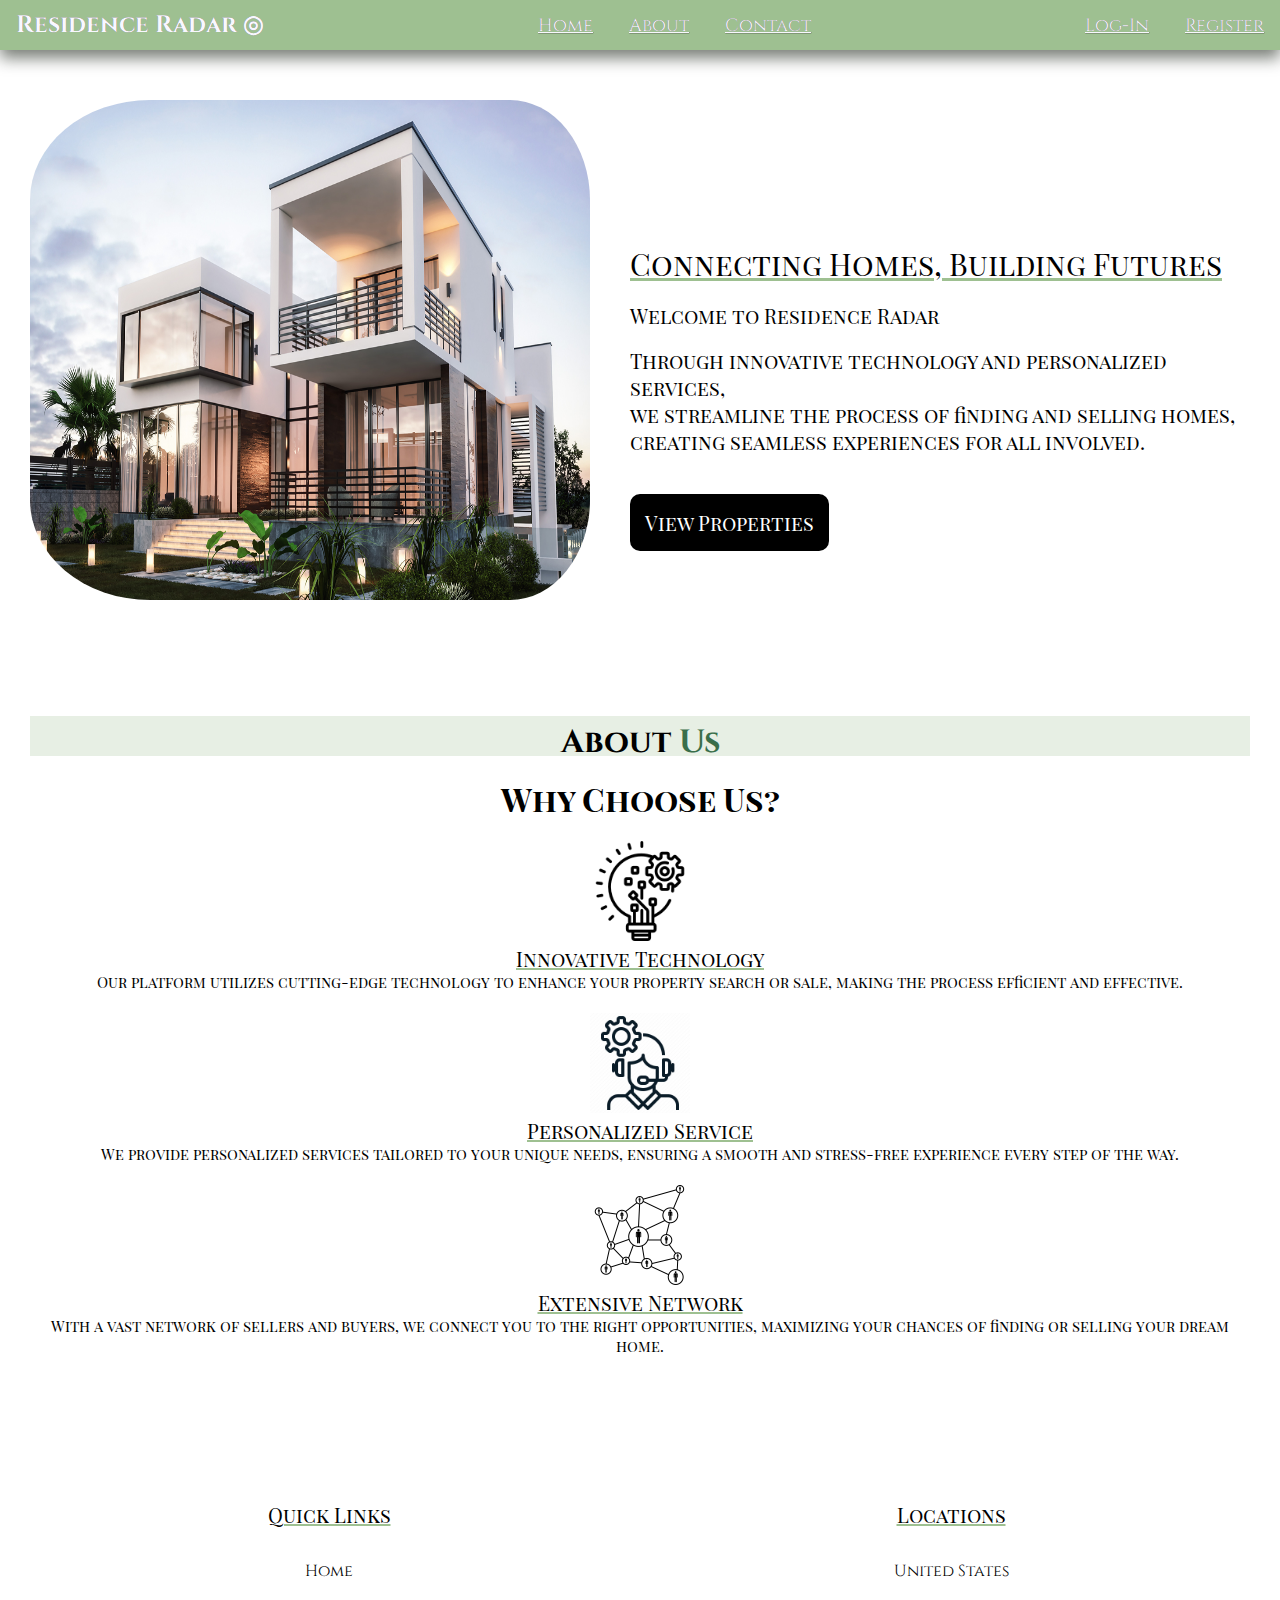
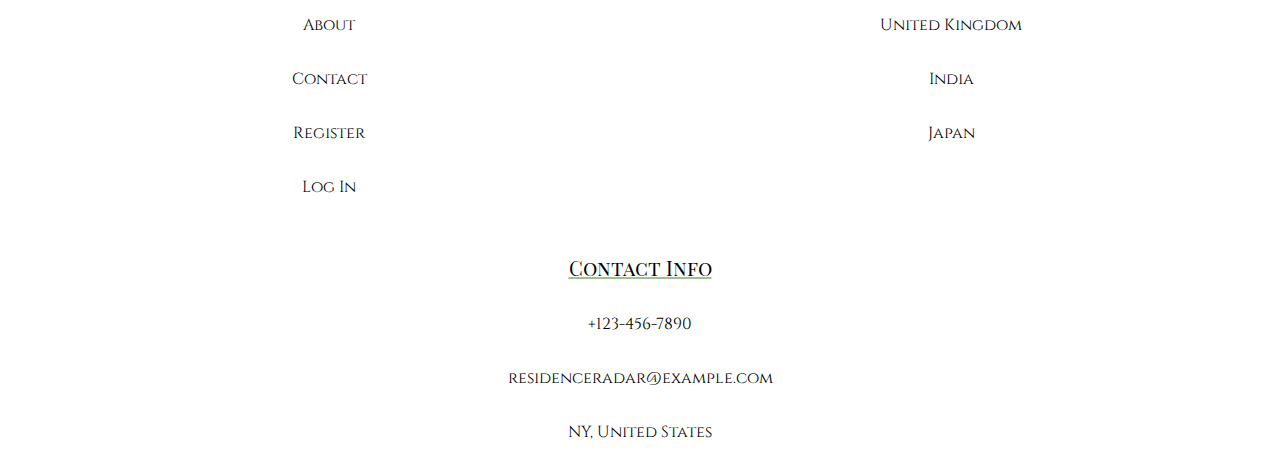
==== index.html @ 5316d0d1 "Add files via upload" ====
<!DOCTYPE html>
<html lang="en">
<head>
    <meta charset="UTF-8">
    <meta http-equiv="X-UA-Compatible" content="IE=edge">
    <meta name="viewport" content="width=device-width, initial-scale=1.0">
    <link rel = "stylesheet" href="homepage.css">
    <link rel="preconnect" href="https://fonts.googleapis.com">
    <link rel="preconnect" href="https://fonts.gstatic.com" crossorigin>
    <link href="https://fonts.googleapis.com/css2?family=Cinzel:wght@400..900&display=swap" rel="stylesheet">
    <link rel="preconnect" href="https://fonts.googleapis.com">
    <link rel="preconnect" href="https://fonts.gstatic.com" crossorigin>
    <link href="https://fonts.googleapis.com/css2?family=Playfair+Display+SC:ital,wght@0,400;0,700;0,900;1,400;1,700;1,900&display=swap" rel="stylesheet">
    <title>Homepage</title>
</head>
<body>

<header>
    <a href="#" class="logo">Residence Radar<span> ◎ </span></a>
    <nav class ="navbar1">
        <a href="index.html">Home</a>
        <a href="#About1">About</a>
        <a href="#Contact">Contact</a>

    </nav>
    <nav class = "navbar2">
        <a href="#Log-In">Log-In</a>
        <a href="registration.html">Register</a>
    </nav>
</header>

<div class = "wrapper">
    <img src = "homepageimg1.jpg" alt=" ">
    <div class = "text-box">
    <br>
    <br>
    <br>
    <br>
    <br>
    <br>
    <br>
    <br>
    <h1>Connecting Homes, Building Futures</h1>
    <br>
    <h2>Welcome to Residence Radar</h2>
    <br>
    <h3><p> Through innovative technology and personalized services,<br>
        we streamline the process of finding and selling homes,<br>
        creating seamless experiences for all involved. </p></h3>
        <br>
        <br>
        <br>
        <a href="#" class="btn">View Properties </a>
    </div>
</div>
<br>
<br>
<br>
<br>
<br>
<br>
<br>
<br>
<br>
<br>

<section class ="about" id="about">
    <h2 id = "About1"></h2>
    <h1 class ="heading">About <span>Us</span></h1>
    <br>
    <div class="content">
        <h1>Why Choose Us?</h1>
        <br>
        <div class="reasons">
            <div class="reason1">
                <img src="tec.png" alt="tec">
                <h3>Innovative Technology</h3>
                <p>Our platform utilizes cutting-edge technology to enhance your property search or sale, making the process efficient and effective.</p>
                <br>
            </div>
            <div class="reason2">
                <img src="ser.jpg" alt="ser">
                <h3>Personalized Service</h3>
                <p>We provide personalized services tailored to your unique needs, ensuring a smooth and stress-free experience every step of the way.</p>
                <br>
            </div>
            <div class="reason3">
                <img src="net.png" alt="net">
                <h3>Extensive Network</h3>
                <p>With a vast network of sellers and buyers, we connect you to the right opportunities, maximizing your chances of finding or selling your dream home.</p>
                <br>
            </div>
        </div>
    </div>
</section>

<br>
<br>
<br>
<br>
<br>
<br>


    <section class =footer>
        <h2 id="Contact"></h2>
        <div class = "box-container">
            <div class = "box">
                <h2>Quick Links</h2>
                <a href = "index.html">Home</a>
                <a href = "#About">About</a>
                <a href = "#Contact">Contact</a>
                <a href = "registration.html">Register</a>
                <a href = "#LogIn">Log In</a>
            </div>
            <div class = "box">
                <h2>Locations</h2>
                <ul>
                    <a href = "#">United States</a>
                    <a href = "#">United Kingdom</a>
                    <a href = "#">India</a>
                    <a href = "#">Japan</a>

                </ul>
            </div>
            <div class = "box">
                <h2>Contact Info</h2>
                <a href = "#">+123-456-7890</a>
                <a href = "#">residenceradar@example.com</a>
                <a href = "#">NY, United States</a>
            </div>
        </div>
    </section>



</body>
</html>
---- homepage.css ----
*{
    margin: 0;
    padding: 0;
    top:0;
    box-sizing:border-box;
    outline: none;
    border: none;
    text-decoration: none;
    transition: .3s linear;

}
html{
    scroll-behavior: smooth;
    overflow-x: hidden;
}

header {
    top: 0;
    left: 0;
    right: 0;
    display: flex;
    align-items: center;
    justify-content:space-between;
    z-index: 3000;
    box-shadow: 0 .5rem 1rem rgba(20, 30, 18, 0.58);
    background: rgba(154, 189, 141, 0.96);
    height: 50px;
}
header .logo {

    font-family:Cinzel;
    font-weight: bolder;
    color: ghostwhite;
    font-size: x-large;
    text-shadow: 0.3px 0.3px #3e3939;

    padding: 0 1.0rem;
}
header .navbar1 a{
    padding: 0 1.0rem;
    text-shadow: 0.3px 0.3px #3e3939;
    text-decoration: underline;
    color: ghostwhite;
    font-size: large;
    font-family: Cinzel;
}

header .navbar2 a {
    padding: 0 1.0rem;
    text-shadow: 0.3px 0.3px #3e3939;
    text-decoration: underline;
    color: ghostwhite;
    font-size: large;
    font-family: Cinzel;
}

header .navbar1 a:hover {
    color: rgba(29, 47, 25, 0.58);
    cursor: pointer;
}
header .navbar2 a:hover {
    color: rgba(29, 47, 25, 0.58);
    cursor: pointer;
}

.wrapper {
    margin-top: 50px;
    margin-left: 30px;
    margin-right:30px;
}
.wrapper img {
    width: 600px;
   height: 500px;
    float:left;
    padding-right: 40px;
    border-radius: 20%;
}
.text-box h1{
    font-size: 30px;
    font-weight: normal;
    font-family: Playfair Display SC;
    text-decoration: underline rgba(154, 189, 141, 0.96);
}
.text-box h2 {
    font-size: 20px;
    font-weight: lighter;
    font-family: Playfair Display SC;
}
.text-box h3{
    font-size: 20px;
    font-weight: lighter;
    font-family: Playfair Display SC;
}
.text-box a{

    font-size: 20px;
    font-weight: lighter;
    font-family: Playfair Display SC;
}
.btn{
    background-color: black;
    color: white;
    border: none;
    padding: 15px 15px;
    font-size: 16px;
    cursor: pointer;
    border-radius: 10px;

}
.heading{
    text-align: center;
    color: black;
    background: rgba(154, 189, 141, 0.24);
    height: 40px;
    padding: 5px 5px;
    font-weight: bold;
    font-family: Cinzel;
    text-shadow: 0.3px 0.3px #3e3939
    box-shadow: 0 -0.5rem 1rem rgba(20, 30, 18, 0.58);

}
.content{
    font-family: Playfair Display SC;

}
.heading span{
    color: #396e4a;
}
.about{
    text-align: center;
    justify-content: center;
    margin-left:30px;
    margin-right:30px;
    font-family: Playfair Display SC;
}
.reason1 h3{
    font-weight: normal;
    font-size: 20px;
    text-decoration: underline rgba(154, 189, 141, 0.96);
}
.reason1 p{
    font-weight: lighter;
    font-size: 15px;
}
.reason1 img {
    width: 100px;
    height: 100px;
}
.reason2 h3{
    font-weight: normal;
    font-size: 20px;
    text-decoration: underline rgba(154, 189, 141, 0.96);
}
.reason2 p{
    font-weight: lighter;
    font-size: 15px;
}
.reason2 img{
    width:100px;
    height:100px;
}
.reason3 h3{
    font-weight: normal;
    font-size: 20px;
    text-decoration: underline rgba(154, 189, 141, 0.96);
}
.reason3 p{
    font-weight: lighter;
    font-size: 15px;
}
.reason3 img{
    width:100px;
    height:100px;
}

.footer .box-container{
    display: flex;
    flex-wrap: wrap;
    gap: 1.5rem;
    text-align: center;
    justify-content: center;
    margin-left:30px;
    margin-right:30px;


}

.footer .box-container .box{
    flex:1 1 25rem;
}

.footer .box-container .box h2{
    font-family: "Playfair Display SC";
    font-size: 20px;
    font-weight: lighter;
    padding: 1rem 0;
    text-decoration: underline rgba(154, 189, 141, 0.96);
}
.footer .box-container .box a{
    display: block;
    font-family: "Cinzel";
    color:black;
    font-weight: lighter;
    padding: 1rem 0;
    cursor: pointer;
}
.footer .box-container .box a:hover{
    color: #396e4a;

}
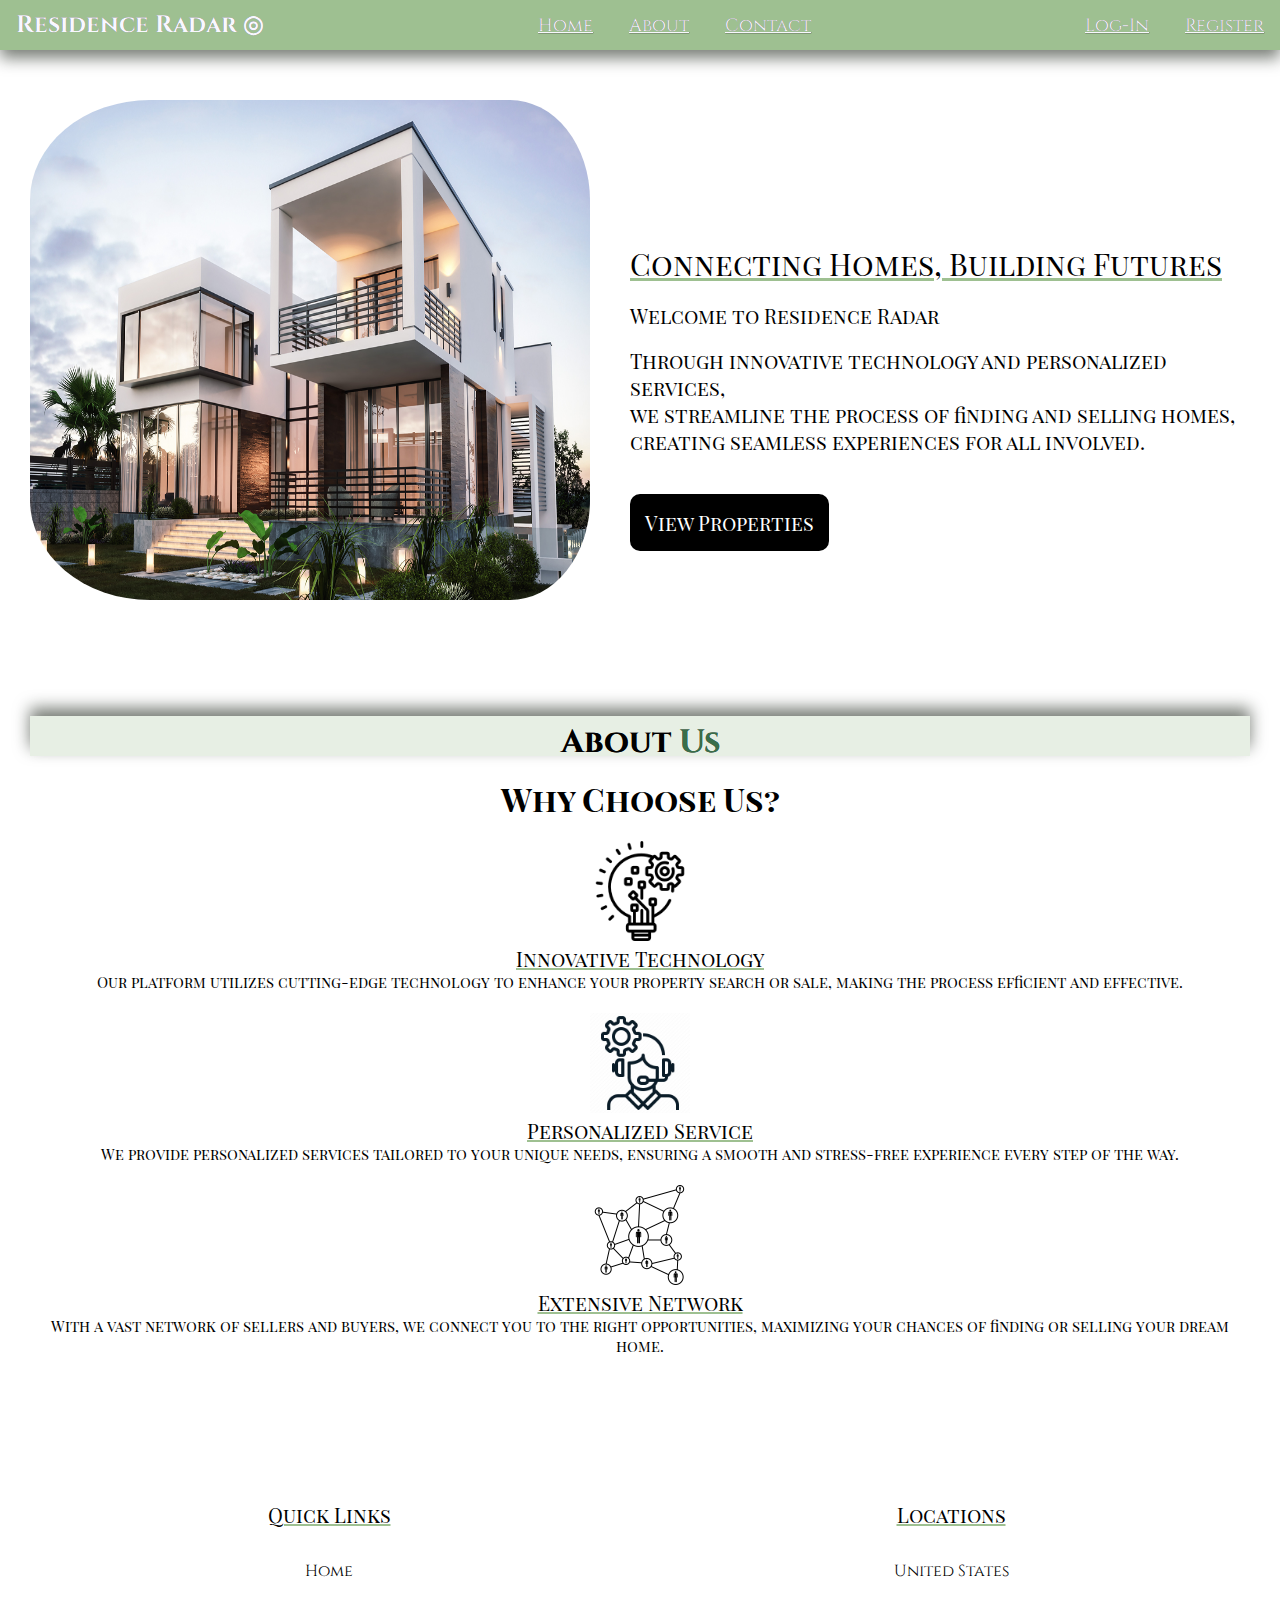
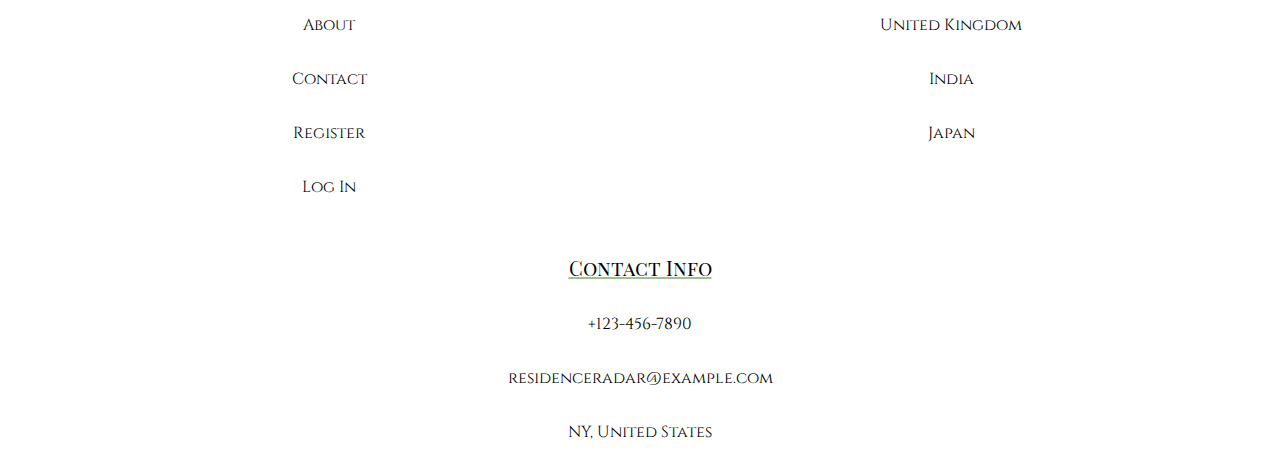
==== commit 5cd14006: "Update" ====
--- a/index.html
+++ b/index.html
@@ -24,7 +24,7 @@
 
     </nav>
     <nav class = "navbar2">
-        <a href="#Log-In">Log-In</a>
+        <a href="log-In">Log-In</a>
         <a href="registration.html">Register</a>
     </nav>
 </header>
@@ -135,4 +135,4 @@
 
 
 </body>
-</html>+</html>
--- a/homepage.css
+++ b/homepage.css
@@ -115,7 +115,7 @@
     padding: 5px 5px;
     font-weight: bold;
     font-family: Cinzel;
-    text-shadow: 0.3px 0.3px #3e3939
+    text-shadow: 0.3px 0.3px #3e3939;
     box-shadow: 0 -0.5rem 1rem rgba(20, 30, 18, 0.58);
 
 }
